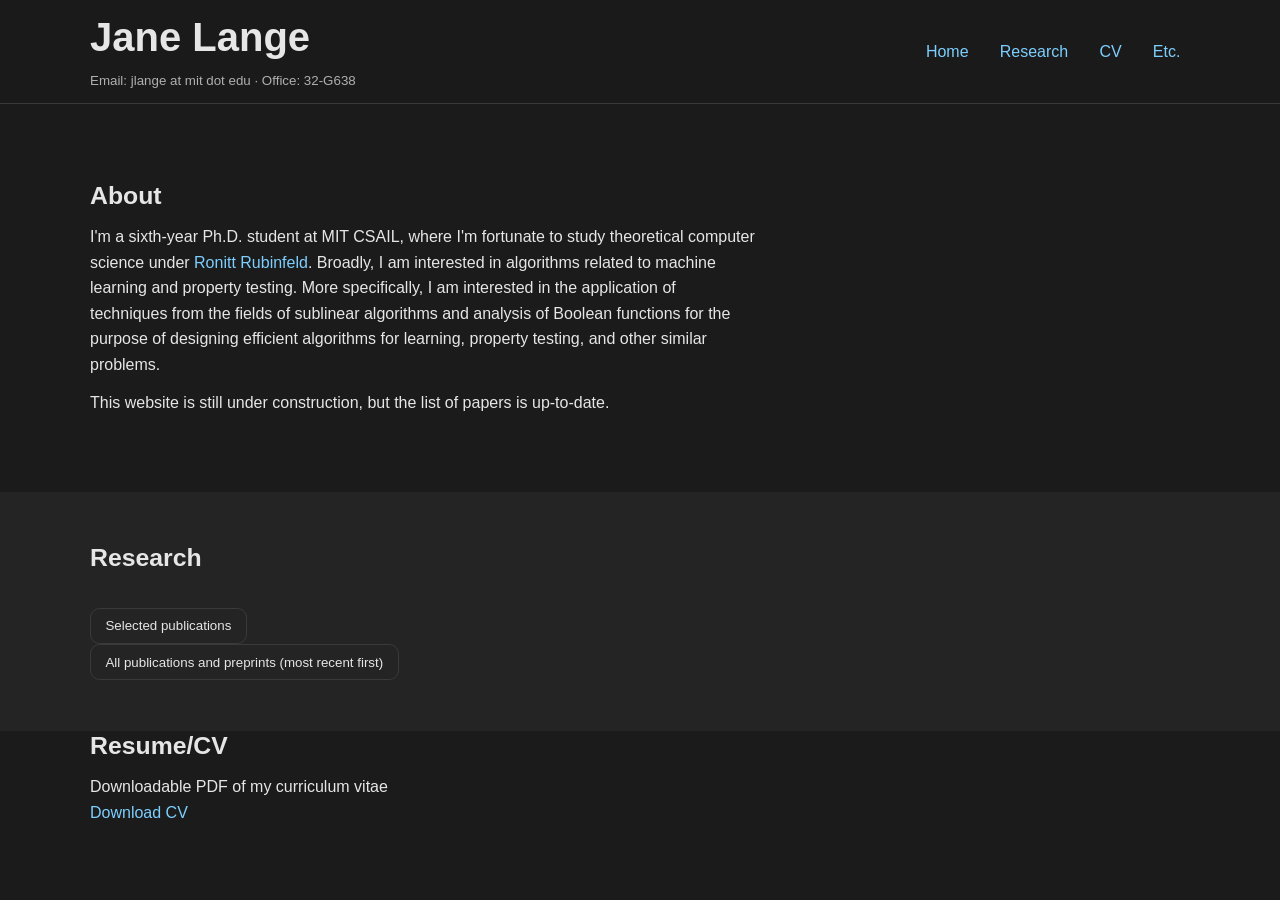
==== website_content.html @ 3fd88eb0 "." ====
<!DOCTYPE html>
<html>
<head>
    <title>Jane Lange</title>
    <link rel="stylesheet" href="style.css">
    
</head>
<body>
    <!-- Header -->
    <header class="site-header">
        <div class="container header-inner">
            <div class="brand">
                <h1>Jane Lange</h1>
                <small>Email: jlange at mit dot edu · Office: 32-G638</small>
            </div>
            <nav class="nav" aria-label="Primary">
                <a href="#home">Home</a>
                <a href="#research">Research</a>
                <a href="#cv">CV</a>
                <a href="#etc">Etc.</a>
            </nav>
        </div>
    </header>

    <!-- Hero Section -->
    <section id="home" class="hero">
        <div class="container hero-inner">
            <h3>About</h3>
            <p>I'm a sixth-year Ph.D. student at MIT CSAIL, where I'm fortunate to study theoretical 
            computer science under <a href="https://people.csail.mit.edu/ronitt/">Ronitt Rubinfeld</a>. 
            Broadly, I am interested in algorithms related to  machine learning and property testing. 
            More specifically, I am interested in the application of techniques from the fields of sublinear algorithms and 
            analysis of Boolean functions for the purpose of designing efficient algorithms for learning, property testing, and other similar problems.</p>
        <p>This website is still under construction, but the list of papers is up-to-date.</p>
        </div>
    </section>

    <!-- Research -->
    <section id="research" class="section section-alt">
        <div class="container">
            <h3>Research</h3>
					</br>
					<button id="selected-button" class="button">Selected publications</button>
				<div id="selected-menu" class="hidden card">
						<ul class="clean">
						<li><a href=https://arxiv.org/abs/2304.02700> Agnostic proper learning of monotone functions: beyond the black-box correction barrier</a>. Jane Lange, Arsen Vasilyan. <em>SIAM Journal on Computing 0 (2025): FOCS23-1.</em></li>
						<li><a href=https://arxiv.org/abs/2111.10352> On the power of adaptivity in statistical adversaries</a>. Guy Blanc, Jane Lange, Ali Malik, Li-Yang Tan. <em>COLT 2022.</em> </li>
						<li><a href=https://dl.acm.org/doi/10.1145/3561047> Properly learning decision trees in almost-polynomial time</a>. Guy Blanc, Jane Lange, Mingda Qiao, and Li-Yang Tan. <em> Journal of the ACM, Volume 69. </em>.</li>
						</ul>
				</div>
				</br>
                <!-- List of research projects goes here -->
                    <button id="pubs-button" class="button">All publications and preprints (most recent first)</button>
				<div id="pubs-menu" class="hidden card">
				<ul class="clean">
						<li><a href=https://arxiv.org/abs/2505.13708> Robustly learning halfspaces under log-concave marginals (preprint)</a>. Jane Lange, Arsen Vasilyan. </li>
						<li><a href=https://arxiv.org/abs/2506.16651> A distributional-lifting theorem for PAC learning</a>. Guy Blanc, Jane Lange, Carmen Strassle, Li-Yang Tan. <em> COLT 2025.</em> </li>
						<li><a href=https://arxiv.org/abs/2409.03684> Predicting quantum channels over general product distributions</a>. Sitan Chen, Jaume de Dios Pont, Jun-Ting Hsieh, Hsin-Yuan Huang, Jane Lange, Jerry Li. <em>COLT 2025. </em></li>
						<li><a href=https://arxiv.org/abs/2308.14716> Local Lipschitz filters for bounded-range functions with applications to arbitrary real-valued functions</a>. Jane Lange, Ephraim Linder, Sofya Raskhodnikova, Arsen Vasilyan. <em> SODA 2025.</em> </li>
						<li><a href=https://arxiv.org/abs/2304.02700> Agnostic proper learning of monotone functions: beyond the black-box correction barrier</a>. Jane Lange, Arsen Vasilyan. <em>SIAM Journal on Computing 0 (2025): FOCS23-1.</em></li>
						<li><a href=https://arxiv.org/abs/2310.01551> Harnessing the power of choices in decision tree learning</a>. Guy Blanc, Jane Lange, Chirag Pabbaraju, Colin Sullivan, Li-Yang Tan, Mo Tiwari. <em>NeurIPS 2023.</em></li>
						<li><a href=https://arxiv.org/abs/2211.02257> Certification with an NP oracle</a>. Guy Blanc, Caleb Koch, Jane Lange, Carmen Strassle, Li-Yang Tan. <em>ITCS 2023.</em></li>
						<li><a href=https://arxiv.org/abs/2303.16208>Lifting uniform learners via distributional decomposition</a>. Guy Blanc, Jane Lange, Ali Malik, Li-Yang Tan. <em>STOC 2023.</em> </li>
						<li><a href=https://arxiv.org/abs/2204.11894> Properly learning monotone functions via local correction</a>. Jane Lange, Ronitt Rubinfeld, Arsen Vasilyan. <em>FOCS 2022.</em></li>
						<li><a href=https://arxiv.org/abs/2201.07736>The query complexity of certification</a>. Guy Blanc, Caleb Koch, Jane Lange, Li-Yang Tan. <em>STOC 2022.</em></li>
						<li><a href=https://arxiv.org/abs/2111.10352> On the power of adaptivity in statistical adversaries</a>. Guy Blanc, Jane Lange, Ali Malik, Li-Yang Tan. <em>COLT 2022.</em> </li>
						<li><a href=https://proceedings.mlr.press/v162/blanc22b.html>Popular decision tree algorithms are provably noise tolerant</a>. Guy Blanc, Jane Lange, Ali Malik, Li-Yang Tan. <em>ICML 2022.</em></li>
						<li><a href=https://proceedings.mlr.press/v162/blanc22a.html>A query-optimal algorithm for finding counterfactuals</a>. Guy Blanc, Caleb Koch, Jane Lange, Li-Yang Tan. <em>ICML 2022.</em></li>
						<li><a href=https://proceedings.neurips.cc/paper/2021/hash/30d4e6422cd65c7913bc9ce62e078b79-Abstract.html> Provably efficient, succinct, and precise explanations</a>. Guy Blanc, Jane Lange, Li-Yang Tan. <em>NeurIPS 2021. </em> </li>
						<li><a href=https://dl.acm.org/doi/10.1145/3561047> Properly learning decision trees in almost-polynomial time</a>. Guy Blanc, Jane Lange, Mingda Qiao, and Li-Yang Tan. <em> Journal of the ACM, Volume 69. </em></li>
        <li><a href=https://arxiv.org/abs/2107.00819> Decision tree heuristics can fail, even in the smoothed setting</a>. Guy Blanc, Jane Lange, Mingda Qiao, and Li-Yang Tan. <em> RANDOM 2021.</em></li>
        <li><a href=https://arxiv.org/abs/2107.00819> Learning stochastic decision trees</a>. Guy Blanc, Jane Lange, and Li-Yang Tan. <em>ICALP 2021.</em></li>
        <li><a href=https://arxiv.org/abs/2010.11381> Query strategies for priced information, revisited</a>. Guy Blanc, Jane Lange, and Li-Yang Tan. <em>SODA 2021.</em></li>
        <li><a href=https://arxiv.org/abs/2011.01584> Estimating decision tree learnability with polylogarithmic sample complexity</a>. Guy Blanc, Neha Gupta, Jane Lange, and Li-Yang Tan. <em>NeurIPS 2020.</em></li>
        <li><a href=https://arxiv.org/abs/2010.08633> Universal guarantees for decision tree induction via a higher-order splitting criterion></a>. Guy Blanc, Neha Gupta, Jane Lange, and Li-Yang Tan. <em>NeurIPS 2020.</em></li>
		<li><a href=https://arxiv.org/abs/2012.08735> Reconstructing decision trees</a>. Guy Blanc, Jane Lange, Li-Yang Tan. <em> ICALP 2020. </em></li>
        <li><a href=https://arxiv.org/abs/2006.00743> Provable guarantees for decision tree induction: the agnostic setting</a>. Guy Blanc, Jane Lange, and Li-Yang Tan. <em>ICML 2020.</em></li>
        <li><a href=https://link.springer.com/article/10.1007/s10817-022-09625-3> Polite combination of algebraic datatypes</a>. Ying Sheng, Yoni Zohar, Christophe Ringeissen, Jane Lange, Pascal Fontaine, and Clark Barrett. <em>Journal of Automated Reasoning, Volume 66</em>.</li>
		<li><a href=https://arxiv.org/abs/1911.07375> Top-down induction of decision trees: rigorous guarantees and inherent limitations</a>. Guy Blanc, Jane Lange, and Li-Yang Tan. <em>ITCS 2020.</em></li>
				</ul>
				</div>

        </div>
    </section>

    <!-- Resume/CV -->
    <section id="resume">
        <div class="container">
            <h3>Resume/CV</h3>
            <p>Downloadable PDF of my curriculum vitae</p>
            <a href="cv-llt.pdf" download>Download CV</a>
        </div>
	</section>

    <!-- About 
    <section id="etc">
        <div class="container">
            <h3>Etc.</h3>
            <p>More background information</p>
        </div>
	</section> -->

    <!-- JavaScript -->
    <script src="script.js"></script>
</body>
</html>
---- style.css ----
/* Base Reset */
* { box-sizing: border-box; }
html, body { height: 100%; }
html { scroll-behavior: smooth; }
body {
  margin: 0;
  font-family: -apple-system, BlinkMacSystemFont, "Segoe UI", Roboto, Helvetica, Arial, "Apple Color Emoji", "Segoe UI Emoji", "Segoe UI Symbol", serif;
  background: #1b1b1b;
  color: #e6e6e6;
  line-height: 1.6;
}

/* Color tokens */
:root {
  --bg: #1b1b1b;
  --bg-elev: #242424;
  --bg-elev-2: #2c2c2c;
  --text: #e6e6e6;
  --muted: #b0b0b0;
  --primary: #7dcfff;
  --primary-600: #5fb6ff;
  --accent: #a2e57b;
  --accent-600: #84d451;
  --link: #7dcfff;
  --link-hover: #a2e57b;
  --border: #3a3a3a;
  --warning: #f6c177;
  --focus: #a2e57b;
}

/* Typography */
h1, h2, h3 { line-height: 1.25; margin: 0 0 .5rem; }
h1 { font-size: clamp(2rem, 2vw + 1.5rem, 2.5rem); }
h2 { font-size: clamp(1.5rem, 1.2vw + 1rem, 2rem); }
h3 { font-size: clamp(1.25rem, 1vw + .75rem, 1.75rem); }
p { margin: .75rem 0 0; color: var(--text); }
small, .muted { color: var(--muted); }

/* Layout */
.container { width: min(1100px, 92%); margin: 0 auto; }
.section { padding: clamp(2rem, 4vw, 4rem) 0; }
.stack > * + * { margin-top: var(--stack-space, 1rem); }
.grid { display: grid; gap: 1rem; }

/* Header */
.site-header {
  position: sticky; top: 0; z-index: 50;
  background: rgba(27, 27, 27, 0.8);
  backdrop-filter: saturate(180%) blur(8px);
  border-bottom: 1px solid var(--border);
}
.header-inner {
  display: flex; align-items: center; justify-content: space-between;
  padding: .75rem 0;
}
.brand { font-weight: 600; color: var(--text); }
.brand small { display: block; font-weight: 400; color: var(--muted); }

/* Nav */
.nav { display: flex; gap: .75rem; flex-wrap: wrap; }
.nav a {
  color: var(--link); text-decoration: none; padding: .4rem .6rem; border-radius: .5rem;
}
.nav a:hover { color: var(--link-hover); background: var(--bg-elev); }
.nav a:focus-visible { outline: 2px solid var(--focus); outline-offset: 2px; }

/* Hero */
.hero { background: var(--bg); }
.hero-inner { padding: clamp(2rem, 6vw, 5rem) 0; }
.hero p { max-width: 75ch; }

/* Cards/Sections */
.section-alt { background: var(--bg-elev); }
.section-contrast { background: var(--bg-elev-2); }
.card {
  background: var(--bg-elev);
  border: 1px solid var(--border);
  border-radius: .75rem;
  padding: 1rem;
}

/* Buttons */
.button {
  display: inline-flex; align-items: center; gap: .5rem;
  background: var(--bg-elev);
  color: var(--text);
  border: 1px solid var(--border);
  border-radius: .6rem;
  padding: .6rem .9rem;
  cursor: pointer;
  transition: background .2s ease, border-color .2s ease, color .2s ease;
}
.button:hover { background: #2a2a2a; border-color: #4a4a4a; color: var(--link-hover); }
.button:focus-visible { outline: 2px solid var(--focus); outline-offset: 2px; }
.button.primary { background: var(--primary); color: #0b1220; border-color: transparent; }
.button.primary:hover { background: var(--primary-600); }

/* Accordion */
.accordion { display: grid; gap: .75rem; }
.accordion summary {
  list-style: none;
  cursor: pointer;
}
.accordion summary::-webkit-details-marker { display: none; }
.accordion details {
  border: 1px solid var(--border);
  border-radius: .6rem;
  background: var(--bg-elev);
  padding: .25rem .5rem;
}
.accordion details[open] { background: #262626; }
.accordion .summary {
  display: flex; align-items: center; justify-content: space-between;
  padding: .5rem .5rem;
  color: var(--text);
}
.accordion .content { padding: 0 .75rem .75rem; }

/* Lists */
ul.clean { list-style: none; padding-left: 1rem; }
ul.clean li { margin: .4rem 0; }

/* Links */
a { color: var(--link); text-decoration: none; }
a:hover { color: var(--link-hover); }
a:focus-visible { outline: 2px solid var(--focus); outline-offset: 2px; }

/* Footer */
footer { color: var(--muted); border-top: 1px solid var(--border); padding: 1rem 0; }

/* Utilities */
.hidden { display: none; }
.visually-hidden {
  position: absolute !important;
  height: 1px; width: 1px;
  overflow: hidden; clip: rect(1px, 1px, 1px, 1px);
  white-space: nowrap;
}

/* Responsive tweaks */
@media (max-width: 640px) {
  .header-inner { flex-direction: column; align-items: flex-start; gap: .5rem; }
}
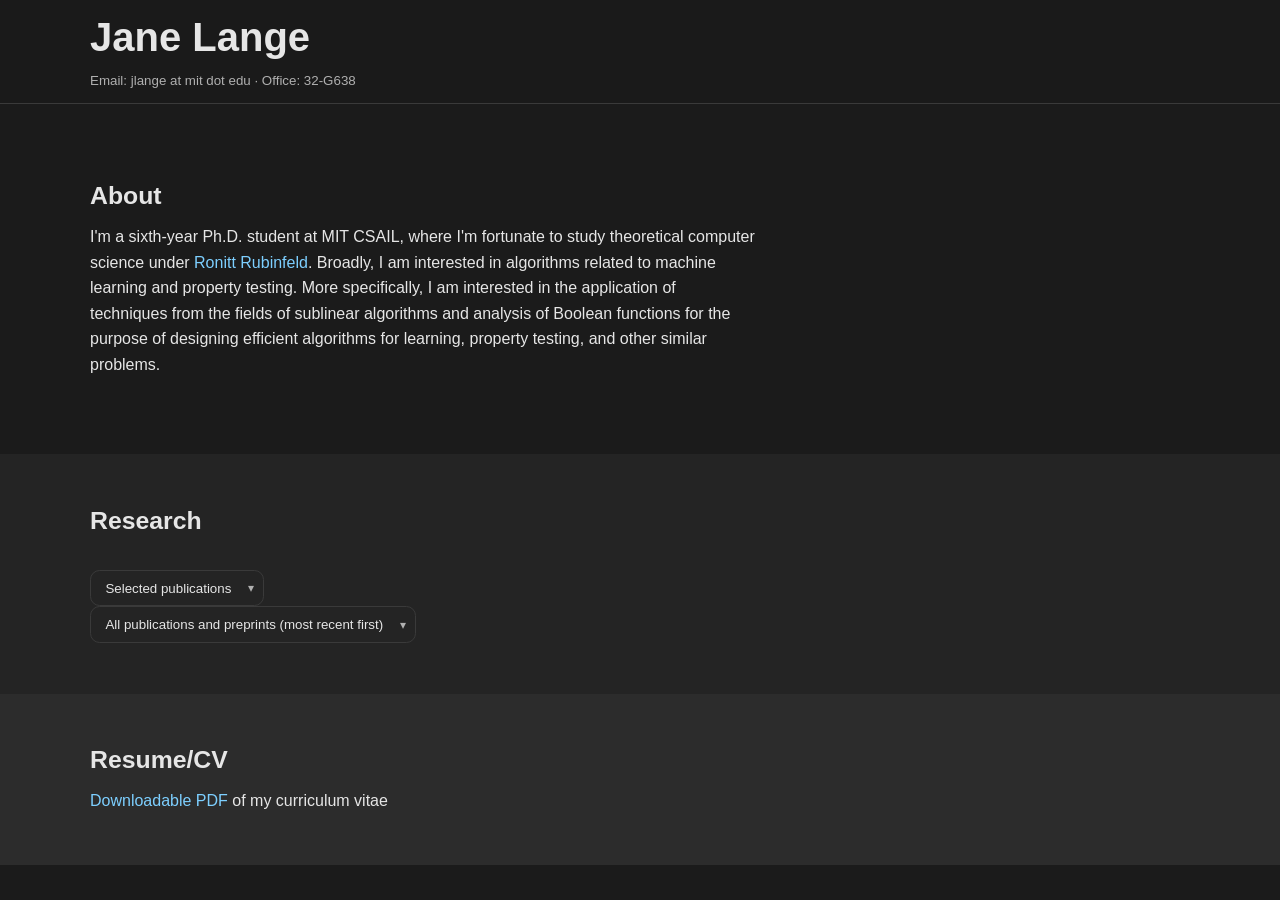
==== commit d1431487: "." ====
--- a/website_content.html
+++ b/website_content.html
@@ -3,7 +3,8 @@
 <head>
     <title>Jane Lange</title>
     <link rel="stylesheet" href="style.css">
-    
+    <meta charset="utf-8">
+    <meta name="viewport" content="width=device-width, initial-scale=1">
 </head>
 <body>
     <!-- Header -->
@@ -13,12 +14,14 @@
                 <h1>Jane Lange</h1>
                 <small>Email: jlange at mit dot edu · Office: 32-G638</small>
             </div>
+            <!-- 
             <nav class="nav" aria-label="Primary">
                 <a href="#home">Home</a>
                 <a href="#research">Research</a>
                 <a href="#cv">CV</a>
-                <a href="#etc">Etc.</a>
+                <a href="#etc">Etc.</a> 
             </nav>
+        -->
         </div>
     </header>
 
@@ -31,7 +34,6 @@
             Broadly, I am interested in algorithms related to  machine learning and property testing. 
             More specifically, I am interested in the application of techniques from the fields of sublinear algorithms and 
             analysis of Boolean functions for the purpose of designing efficient algorithms for learning, property testing, and other similar problems.</p>
-        <p>This website is still under construction, but the list of papers is up-to-date.</p>
         </div>
     </section>
 
@@ -45,7 +47,7 @@
 						<ul class="clean">
 						<li><a href=https://arxiv.org/abs/2304.02700> Agnostic proper learning of monotone functions: beyond the black-box correction barrier</a>. Jane Lange, Arsen Vasilyan. <em>SIAM Journal on Computing 0 (2025): FOCS23-1.</em></li>
 						<li><a href=https://arxiv.org/abs/2111.10352> On the power of adaptivity in statistical adversaries</a>. Guy Blanc, Jane Lange, Ali Malik, Li-Yang Tan. <em>COLT 2022.</em> </li>
-						<li><a href=https://dl.acm.org/doi/10.1145/3561047> Properly learning decision trees in almost-polynomial time</a>. Guy Blanc, Jane Lange, Mingda Qiao, and Li-Yang Tan. <em> Journal of the ACM, Volume 69. </em>.</li>
+						<li><a href=https://dl.acm.org/doi/10.1145/3561047> Properly learning decision trees in almost-polynomial time</a>. Guy Blanc, Jane Lange, Mingda Qiao, and Li-Yang Tan. <em> Journal of the ACM, Volume 69. </em></li>
 						</ul>
 				</div>
 				</br>
@@ -84,11 +86,10 @@
     </section>
 
     <!-- Resume/CV -->
-    <section id="resume">
+    <section id="resume" class="section section-contrast">
         <div class="container">
             <h3>Resume/CV</h3>
-            <p>Downloadable PDF of my curriculum vitae</p>
-            <a href="cv-llt.pdf" download>Download CV</a>
+            <p><a href="cv-llt.pdf" download>Downloadable PDF</a> of my curriculum vitae </p>
         </div>
 	</section>
 
--- a/style.css
+++ b/style.css
@@ -95,6 +95,33 @@
 .button.primary { background: var(--primary); color: #0b1220; border-color: transparent; }
 .button.primary:hover { background: var(--primary-600); }
 
+/* Dropdown-like buttons */
+.button[aria-controls] {
+  justify-content: space-between;
+  padding-right: 2rem;
+  position: relative;
+}
+.button[aria-controls]::after {
+  content: "\25BE"; /* ▾ */
+  position: absolute;
+  right: .6rem;
+  font-size: .9em;
+  color: var(--muted);
+  transition: transform .2s ease, color .2s ease;
+}
+.button[aria-controls]:hover::after { color: var(--link-hover); }
+.button[aria-expanded="true"]::after { transform: rotate(180deg); }
+
+/* Dropdown menu panel */
+.button + .card {
+  margin-top: .4rem;
+  box-shadow: 0 12px 24px rgba(0,0,0,.35), 0 2px 8px rgba(0,0,0,.25);
+  border-radius: .6rem;
+  padding: .5rem .75rem;
+}
+.button + .card ul.clean { padding-left: 0; }
+.button + .card ul.clean li { margin: .3rem 0; }
+
 /* Accordion */
 .accordion { display: grid; gap: .75rem; }
 .accordion summary {
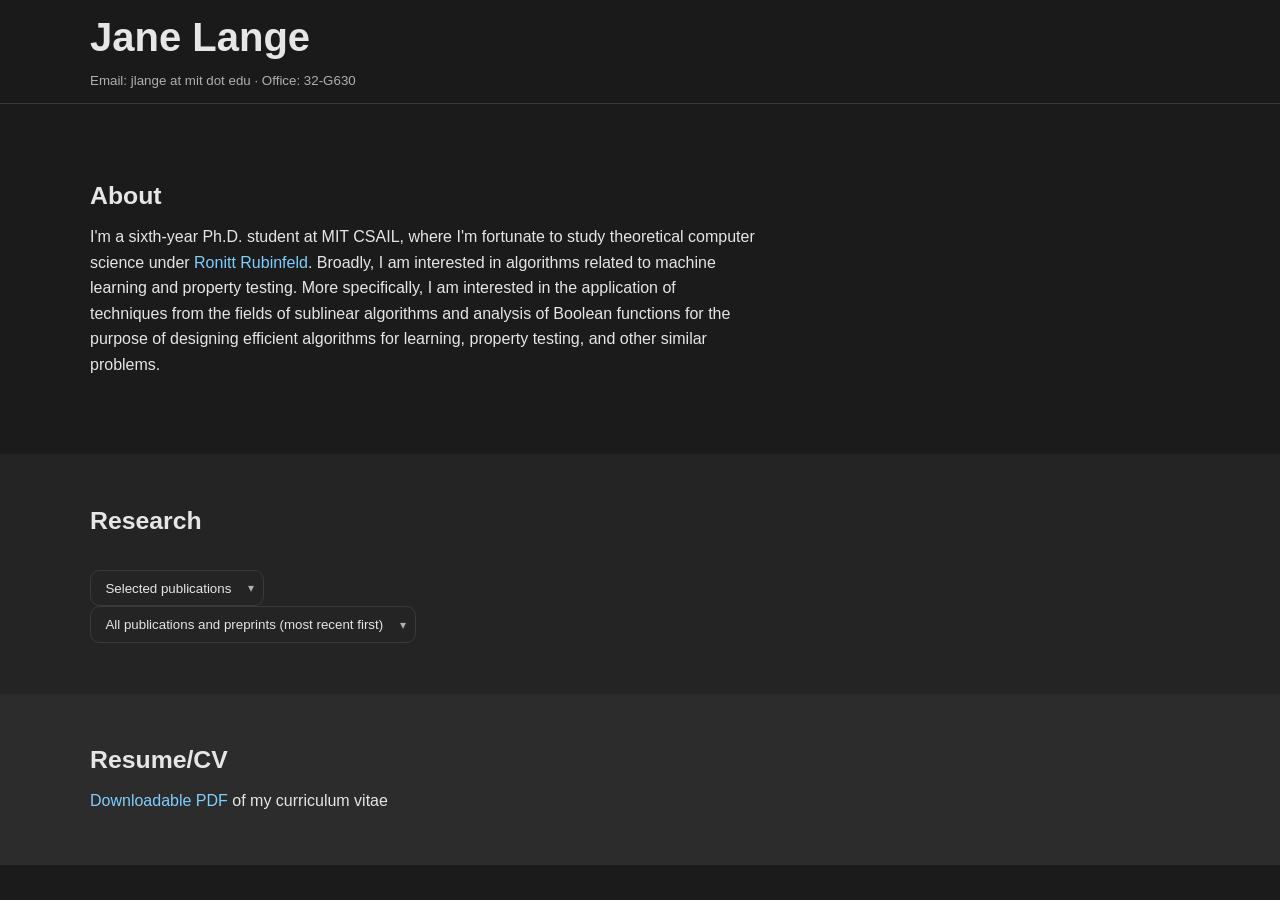
==== commit 29530a43: "." ====
--- a/website_content.html
+++ b/website_content.html
@@ -12,7 +12,7 @@
         <div class="container header-inner">
             <div class="brand">
                 <h1>Jane Lange</h1>
-                <small>Email: jlange at mit dot edu · Office: 32-G638</small>
+                <small>Email: jlange at mit dot edu · Office: 32-G630</small>
             </div>
             <!-- 
             <nav class="nav" aria-label="Primary">
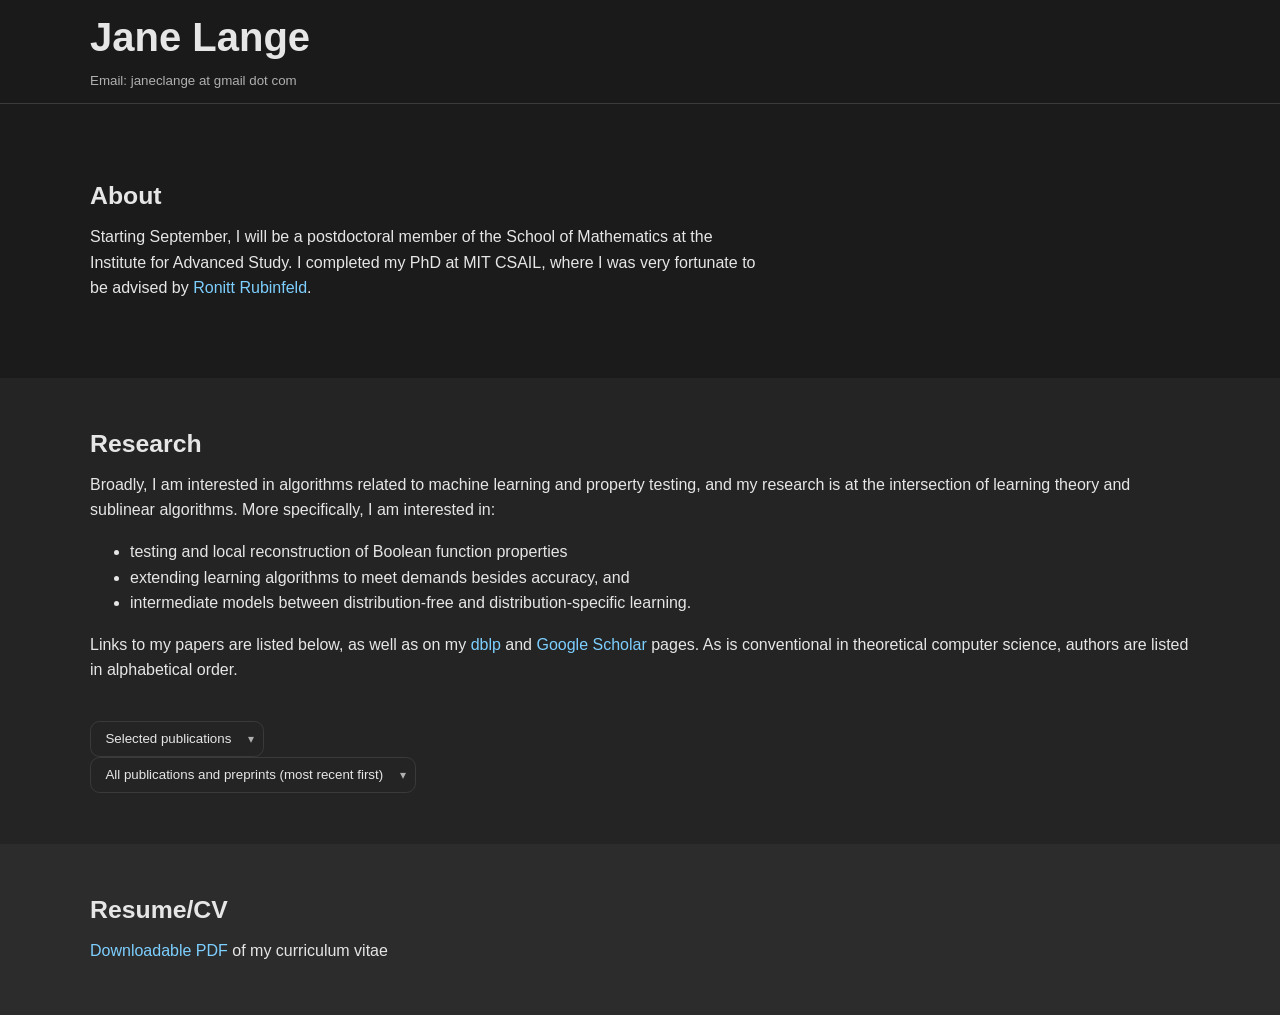
==== commit de36bf01: "." ====
--- a/website_content.html
+++ b/website_content.html
@@ -12,7 +12,10 @@
         <div class="container header-inner">
             <div class="brand">
                 <h1>Jane Lange</h1>
-                <small>Email: jlange at mit dot edu · Office: 32-G630</small>
+                <!--
+                <small>Email: janeclange at gmail dot com · Office: 32-G630</small>
+                -->
+                <small>Email: janeclange at gmail dot com</small>
             </div>
             <!-- 
             <nav class="nav" aria-label="Primary">
@@ -29,11 +32,11 @@
     <section id="home" class="hero">
         <div class="container hero-inner">
             <h3>About</h3>
-            <p>I'm a sixth-year Ph.D. student at MIT CSAIL, where I'm fortunate to study theoretical 
-            computer science under <a href="https://people.csail.mit.edu/ronitt/">Ronitt Rubinfeld</a>. 
-            Broadly, I am interested in algorithms related to  machine learning and property testing. 
-            More specifically, I am interested in the application of techniques from the fields of sublinear algorithms and 
-            analysis of Boolean functions for the purpose of designing efficient algorithms for learning, property testing, and other similar problems.</p>
+            <p>Starting September, I will be a postdoctoral member of
+                the School of Mathematics at the Institute for Advanced Study.
+                I completed my PhD at MIT CSAIL, where I was very fortunate to be 
+                advised by <a href="https://people.csail.mit.edu/ronitt/">Ronitt Rubinfeld</a>. 
+            </p>
         </div>
     </section>
 
@@ -41,12 +44,27 @@
     <section id="research" class="section section-alt">
         <div class="container">
             <h3>Research</h3>
+            <p>
+                Broadly, I am interested in algorithms related to machine learning and property testing,
+                and my research is at the intersection of learning theory and sublinear algorithms. 
+                More specifically, I am interested in:
+                <ul>
+                    <li>testing and local reconstruction of Boolean function properties</li>
+                    <li>extending learning algorithms to meet demands besides accuracy, and</li>
+                    <li>intermediate models between distribution-free and distribution-specific learning.</li>
+                </ul>
+                Links to my papers are listed below, as well as on my <a href=https://dblp.org/pid/254/1613.html> dblp</a> 
+                and <a href=https://scholar.google.com/citations?user=_vKUTZUAAAAJ&hl=en>Google Scholar</a> pages.
+                As is conventional in theoretical computer science, authors are listed in alphabetical order.
+            </p>
 					</br>
 					<button id="selected-button" class="button">Selected publications</button>
 				<div id="selected-menu" class="hidden card">
 						<ul class="clean">
+                        <li><a href=https://arxiv.org/abs/2512.01276> Samplability makes learning easier</a>. Guy Blanc, Caleb Koch, Jane Lange, Carmen Strassle, Li-Yang Tan. <em>ITCS 2026.</em></li>
+						<li><a href=https://arxiv.org/abs/2505.13708> Robustly learning halfspaces under log-concave marginals</a>. Jane Lange, Arsen Vasilyan. <em>NeurIPS 2025.</em></li>
 						<li><a href=https://arxiv.org/abs/2304.02700> Agnostic proper learning of monotone functions: beyond the black-box correction barrier</a>. Jane Lange, Arsen Vasilyan. <em>SIAM Journal on Computing 0 (2025): FOCS23-1.</em></li>
-						<li><a href=https://arxiv.org/abs/2111.10352> On the power of adaptivity in statistical adversaries</a>. Guy Blanc, Jane Lange, Ali Malik, Li-Yang Tan. <em>COLT 2022.</em> </li>
+						<li><a href=https://arxiv.org/abs/2204.11894> Properly learning monotone functions via local correction</a>. Jane Lange, Ronitt Rubinfeld, Arsen Vasilyan. <em>FOCS 2022.</em></li>
 						<li><a href=https://dl.acm.org/doi/10.1145/3561047> Properly learning decision trees in almost-polynomial time</a>. Guy Blanc, Jane Lange, Mingda Qiao, and Li-Yang Tan. <em> Journal of the ACM, Volume 69. </em></li>
 						</ul>
 				</div>
@@ -55,7 +73,11 @@
                     <button id="pubs-button" class="button">All publications and preprints (most recent first)</button>
 				<div id="pubs-menu" class="hidden card">
 				<ul class="clean">
-						<li><a href=https://arxiv.org/abs/2505.13708> Robustly learning halfspaces under log-concave marginals (preprint)</a>. Jane Lange, Arsen Vasilyan. </li>
+                        <li><a href=https://arxiv.org/abs/2608.07073> Streaming algorithms for monotonicity testing</a> (preprint). Amir Azarmehr, Soheil Behnezhad, Lily Chung, Alma Ghafari, Jane Lange, Ronitt Rubinfeld.</li>
+                        <li><a href=https://arxiv.org/abs/2510.03645> The power of quantum circuits in sampling</a>. Guy Blanc, Caleb Koch, Jane Lange, Carmen Strassle, Li-Yang Tan. <em>TQC 2026, to appear</em>.</li>
+                        <li><a href=https://arxiv.org/abs/2512.02279> Limitations of membership queries in testable learning</a>. Jane Lange, Mingda Qiao. <em> ITCS 2026</em>.</li>
+                        <li><a href=https://arxiv.org/abs/2512.01276> Samplability makes learning easier</a>. Guy Blanc, Caleb Koch, Jane Lange, Carmen Strassle, Li-Yang Tan. <em>ITCS 2026.</em></li>
+						<li><a href=https://arxiv.org/abs/2505.13708> Robustly learning halfspaces under log-concave marginals</a>. Jane Lange, Arsen Vasilyan. <em>NeurIPS 2025.</em></li>
 						<li><a href=https://arxiv.org/abs/2506.16651> A distributional-lifting theorem for PAC learning</a>. Guy Blanc, Jane Lange, Carmen Strassle, Li-Yang Tan. <em> COLT 2025.</em> </li>
 						<li><a href=https://arxiv.org/abs/2409.03684> Predicting quantum channels over general product distributions</a>. Sitan Chen, Jaume de Dios Pont, Jun-Ting Hsieh, Hsin-Yuan Huang, Jane Lange, Jerry Li. <em>COLT 2025. </em></li>
 						<li><a href=https://arxiv.org/abs/2308.14716> Local Lipschitz filters for bounded-range functions with applications to arbitrary real-valued functions</a>. Jane Lange, Ephraim Linder, Sofya Raskhodnikova, Arsen Vasilyan. <em> SODA 2025.</em> </li>
